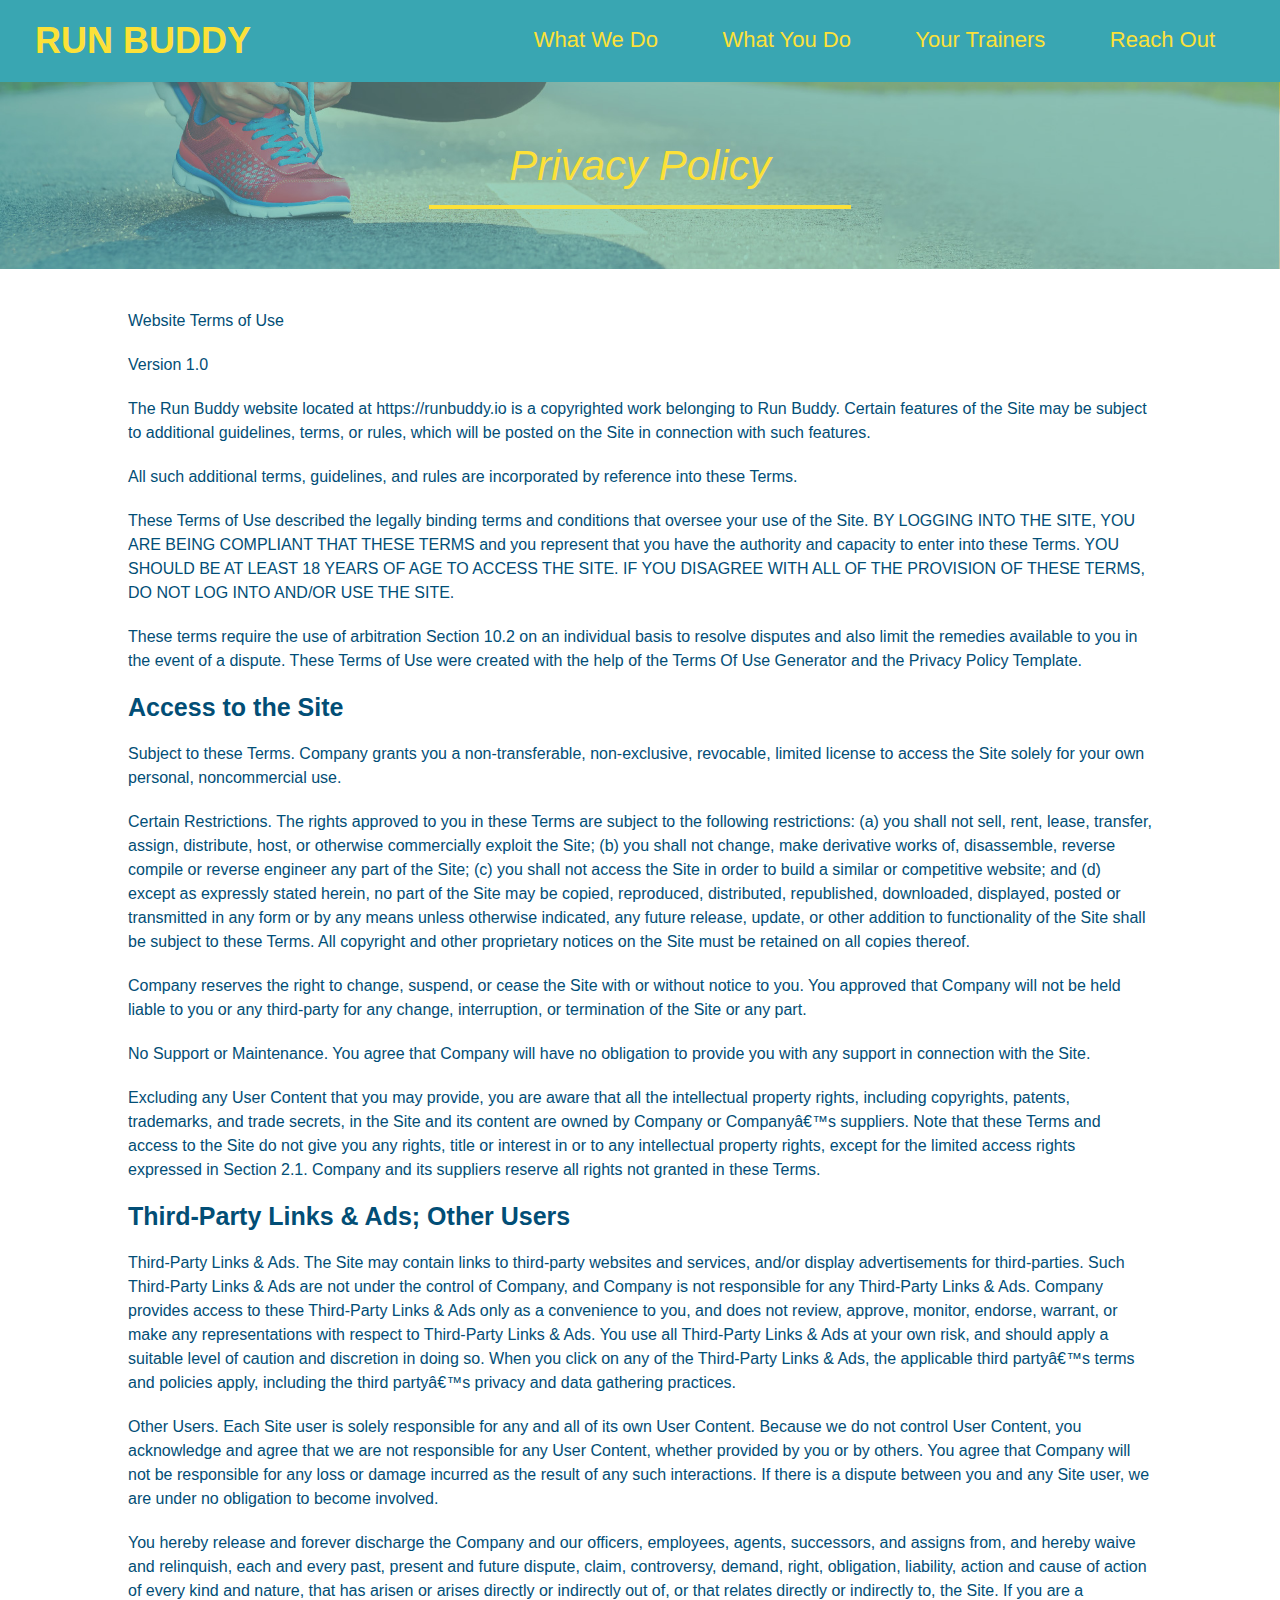
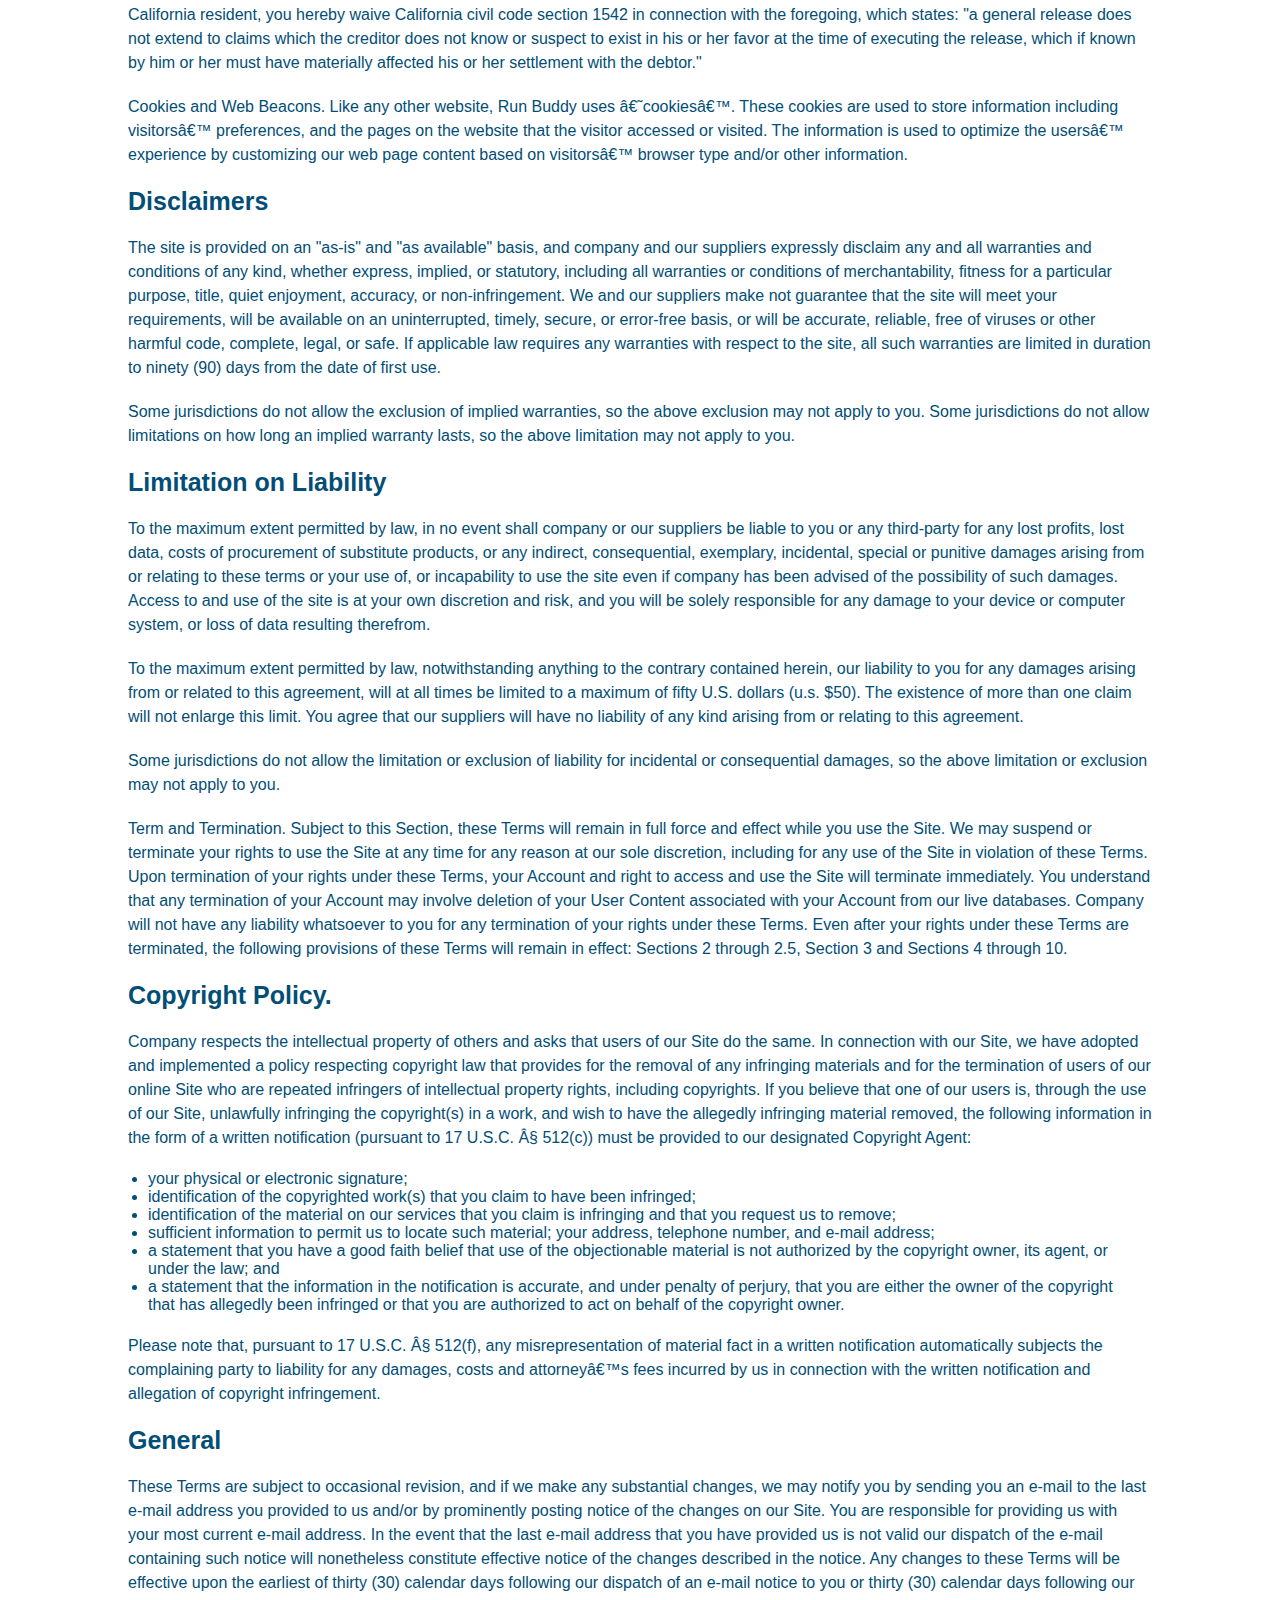
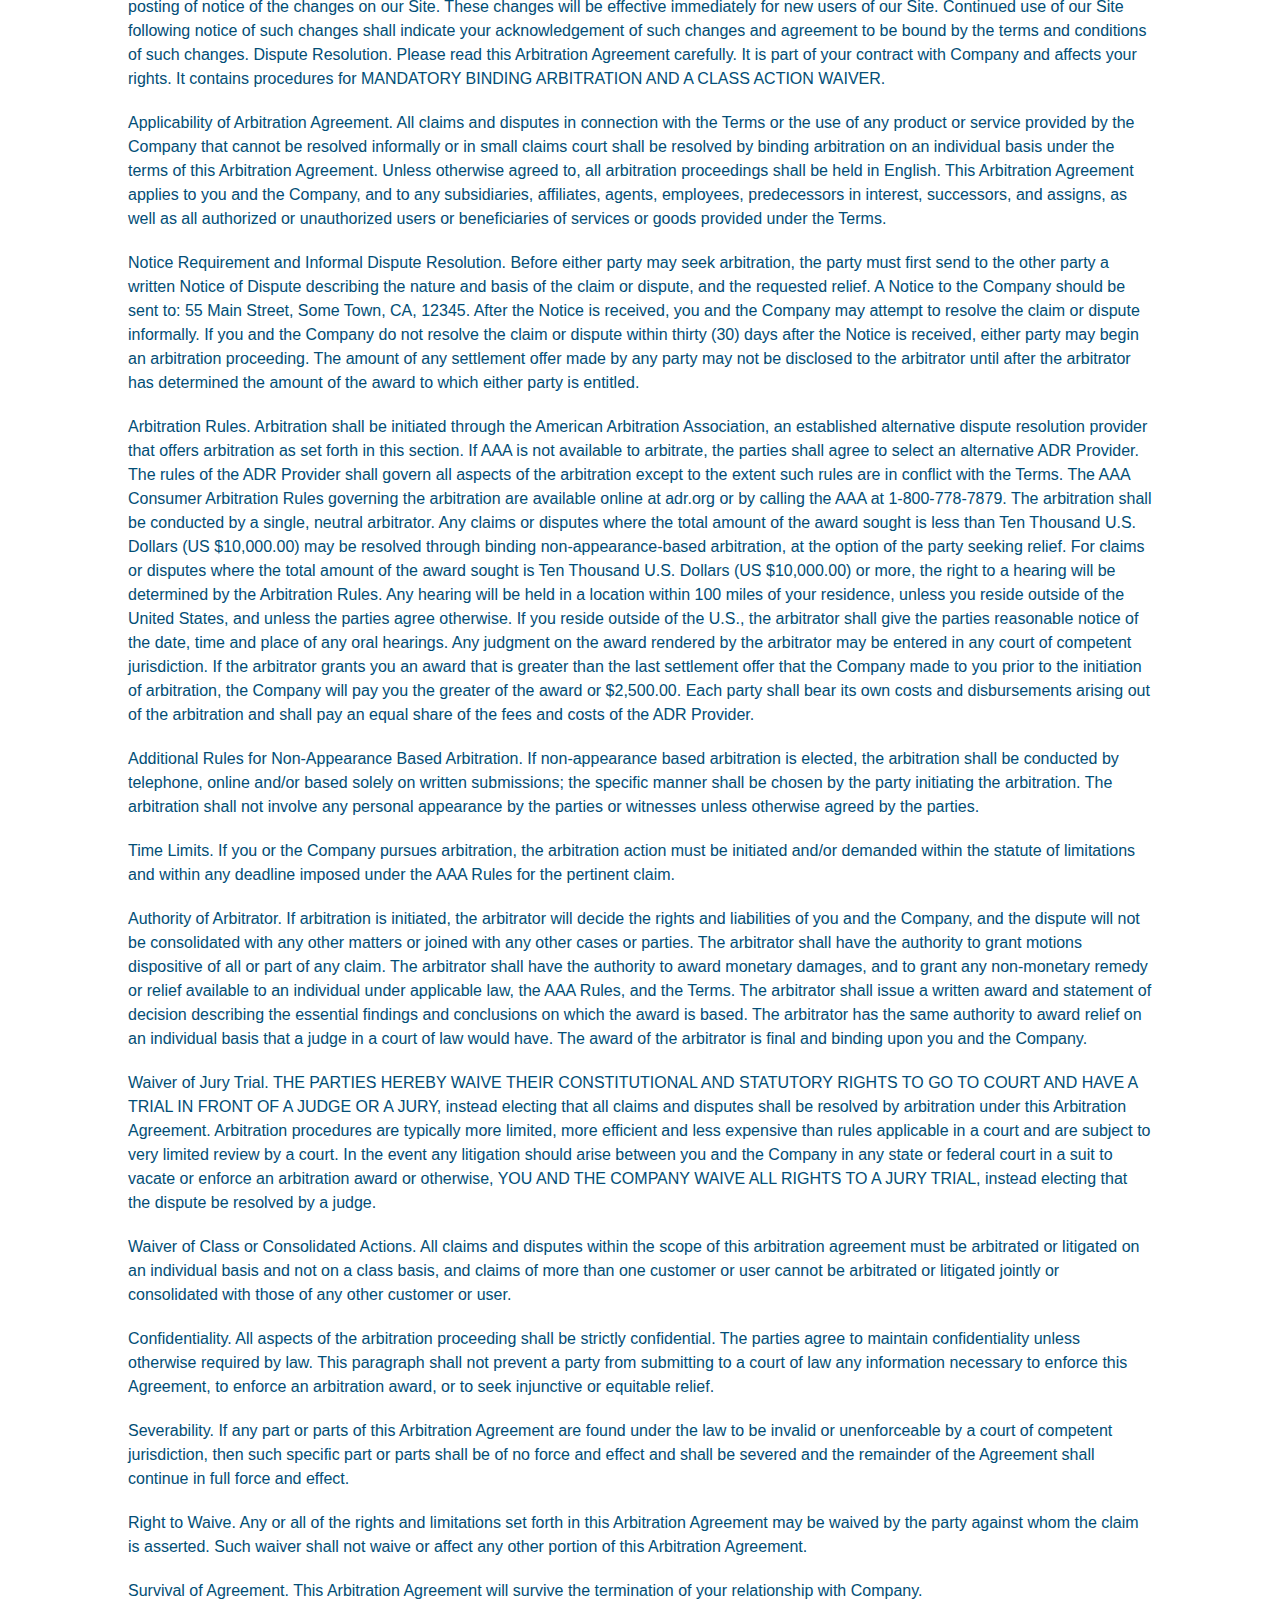
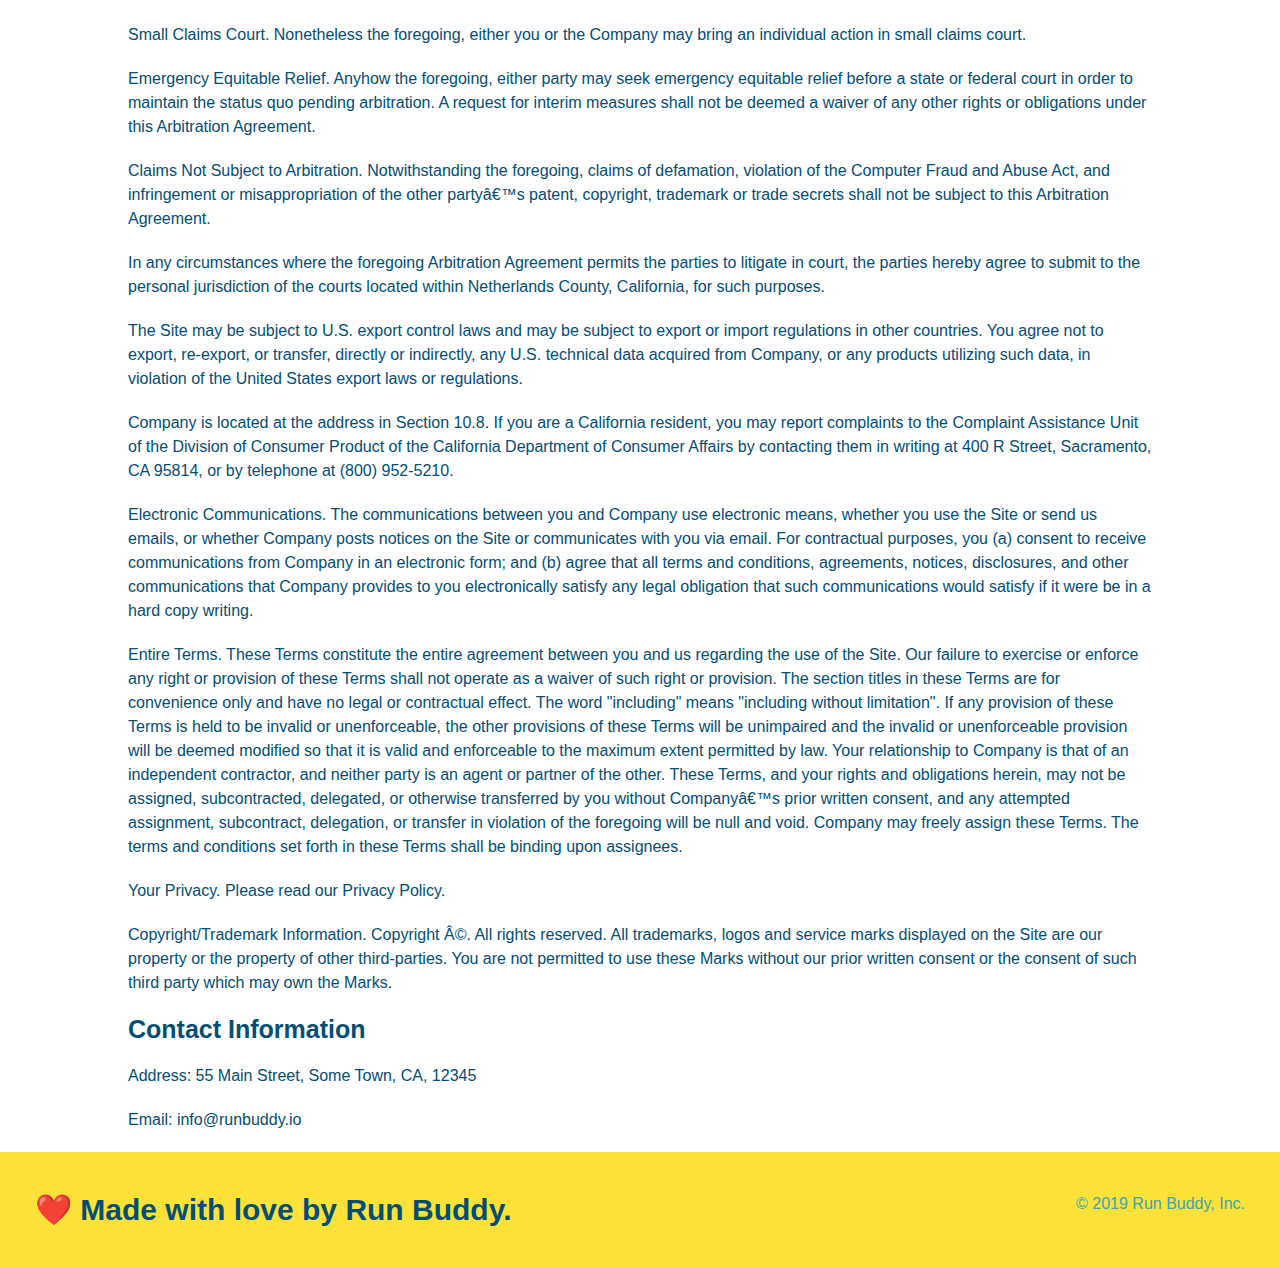
==== privacy-policy.html @ a1dcb058 "privacy policy" ====
<!DOCTYPE html>
<html lang="en">
  <head>
    <link rel="stylesheet" href="./assets/css/style.css" />

    <link rel="stylesheet" href="./assets/css/secondary-styles.css" />
    <meta charset="UTF-8" />
    <title>Privacy policy - Run Buddy</title>
  </head>
  <body>
      <!-- navigation -->
  <header>
    <h1>
      <a href="/">RUN BUDDY</a>
    </h1>
    <nav>
        <!-- Unordered list element -->
        <ul>
          <!-- List item element -->
          <li>
              <!-- Anchor element -->
              <a href="./index.html#what-we-do">What We Do</a>          
          </li>
          <li>
              <a href="./index.html#what-you-do">What You Do</a>
          </li>
          <li>
              <a href="./index.html#your-trainers">Your Trainers</a>
          </li>
          <li>
              <a href="./index.html#reach-out">Reach Out</a>
          </li>
        </ul>
    </nav>
 </header>
 <section class="hero">
     <h2 class="page-title">
         Privacy Policy
     </h2>
 </section>
 <article class="secondary-content">
    <p>
        Website Terms of Use
      </p>

      <p>
        Version 1.0
      </p>

      <p>
        The Run Buddy website located at https://runbuddy.io is a copyrighted work belonging to Run Buddy. Certain
        features of the Site may be subject to additional guidelines, terms, or rules, which will be posted on the Site
        in connection with such features.
      </p>

      <p>
        All such additional terms, guidelines, and rules are incorporated by reference into these Terms.
      </p>

      <p>
        These Terms of Use described the legally binding terms and conditions that oversee your use of the Site. BY
        LOGGING INTO THE SITE, YOU ARE BEING COMPLIANT THAT THESE TERMS and you represent that you have the authority
        and capacity to enter into these Terms. YOU SHOULD BE AT LEAST 18 YEARS OF AGE TO ACCESS THE SITE. IF YOU
        DISAGREE WITH ALL OF THE PROVISION OF THESE TERMS, DO NOT LOG INTO AND/OR USE THE SITE.
      </p>

      <p>
        These terms require the use of arbitration Section 10.2 on an individual basis to resolve disputes and also
        limit the remedies available to you in the event of a dispute. These Terms of Use were created with the help of
        the Terms Of Use Generator and the Privacy Policy Template.
      </p>

      <h3>
        Access to the Site
      </h3>

      <p>
        Subject to these Terms. Company grants you a non-transferable, non-exclusive, revocable, limited license to
        access the Site solely for your own personal, noncommercial use.
      </p>

      <p>
        Certain Restrictions. The rights approved to you in these Terms are subject to the following restrictions: (a)
        you shall not sell, rent, lease, transfer, assign, distribute, host, or otherwise commercially exploit the Site;
        (b) you shall not change, make derivative works of, disassemble, reverse compile or reverse engineer any part of
        the Site; (c) you shall not access the Site in order to build a similar or competitive website; and (d) except
        as expressly stated herein, no part of the Site may be copied, reproduced, distributed, republished, downloaded,
        displayed, posted or transmitted in any form or by any means unless otherwise indicated, any future release,
        update, or other addition to functionality of the Site shall be subject to these Terms. All copyright and other
        proprietary notices on the Site must be retained on all copies thereof.
      </p>

      <p>
        Company reserves the right to change, suspend, or cease the Site with or without notice to you. You approved
        that Company will not be held liable to you or any third-party for any change, interruption, or termination of
        the Site or any part.
      </p>

      <p>
        No Support or Maintenance. You agree that Company will have no obligation to provide you with any support in
        connection with the Site.
      </p>

      <p>
        Excluding any User Content that you may provide, you are aware that all the intellectual property rights,
        including copyrights, patents, trademarks, and trade secrets, in the Site and its content are owned by Company
        or Companyâ€™s suppliers. Note that these Terms and access to the Site do not give you any rights, title or
        interest in or to any intellectual property rights, except for the limited access rights expressed in Section
        2.1. Company and its suppliers reserve all rights not granted in these Terms.
      </p>

      <h3>
        Third-Party Links & Ads; Other Users
      </h3>

      <p>
        Third-Party Links & Ads. The Site may contain links to third-party websites and services, and/or display
        advertisements for third-parties. Such Third-Party Links & Ads are not under the control of Company, and Company
        is not responsible for any Third-Party Links & Ads. Company provides access to these Third-Party Links & Ads
        only as a convenience to you, and does not review, approve, monitor, endorse, warrant, or make any
        representations with respect to Third-Party Links & Ads. You use all Third-Party Links & Ads at your own risk,
        and should apply a suitable level of caution and discretion in doing so. When you click on any of the
        Third-Party Links & Ads, the applicable third partyâ€™s terms and policies apply, including the third partyâ€™s
        privacy and data gathering practices.
      </p>

      <p>
        Other Users. Each Site user is solely responsible for any and all of its own User Content. Because we do not
        control User Content, you acknowledge and agree that we are not responsible for any User Content, whether
        provided by you or by others. You agree that Company will not be responsible for any loss or damage incurred as
        the result of any such interactions. If there is a dispute between you and any Site user, we are under no
        obligation to become involved.
      </p>

      <p>
        You hereby release and forever discharge the Company and our officers, employees, agents, successors, and
        assigns from, and hereby waive and relinquish, each and every past, present and future dispute, claim,
        controversy, demand, right, obligation, liability, action and cause of action of every kind and nature, that has
        arisen or arises directly or indirectly out of, or that relates directly or indirectly to, the Site. If you are
        a California resident, you hereby waive California civil code section 1542 in connection with the foregoing,
        which states: "a general release does not extend to claims which the creditor does not know or suspect to exist
        in his or her favor at the time of executing the release, which if known by him or her must have materially
        affected his or her settlement with the debtor."
      </p>

      <p>
        Cookies and Web Beacons. Like any other website, Run Buddy uses â€˜cookiesâ€™. These cookies are used to store
        information including visitorsâ€™ preferences, and the pages on the website that the visitor accessed or visited.
        The information is used to optimize the usersâ€™ experience by customizing our web page content based on visitorsâ€™
        browser type and/or other information.
      </p>

      <h3>
        Disclaimers
      </h3>

      <p>
        The site is provided on an "as-is" and "as available" basis, and company and our suppliers expressly disclaim
        any and all warranties and conditions of any kind, whether express, implied, or statutory, including all
        warranties or conditions of merchantability, fitness for a particular purpose, title, quiet enjoyment, accuracy,
        or non-infringement. We and our suppliers make not guarantee that the site will meet your requirements, will be
        available on an uninterrupted, timely, secure, or error-free basis, or will be accurate, reliable, free of
        viruses or other harmful code, complete, legal, or safe. If applicable law requires any warranties with respect
        to the site, all such warranties are limited in duration to ninety (90) days from the date of first use.
      </p>

      <p>
        Some jurisdictions do not allow the exclusion of implied warranties, so the above exclusion may not apply to
        you. Some jurisdictions do not allow limitations on how long an implied warranty lasts, so the above limitation
        may not apply to you.
      </p>

      <h3>
        Limitation on Liability
      </h3>

      <p>
        To the maximum extent permitted by law, in no event shall company or our suppliers be liable to you or any
        third-party for any lost profits, lost data, costs of procurement of substitute products, or any indirect,
        consequential, exemplary, incidental, special or punitive damages arising from or relating to these terms or
        your use of, or incapability to use the site even if company has been advised of the possibility of such
        damages. Access to and use of the site is at your own discretion and risk, and you will be solely responsible
        for any damage to your device or computer system, or loss of data resulting therefrom.
      </p>

      <p>
        To the maximum extent permitted by law, notwithstanding anything to the contrary contained herein, our liability
        to you for any damages arising from or related to this agreement, will at all times be limited to a maximum of
        fifty U.S. dollars (u.s. $50). The existence of more than one claim will not enlarge this limit. You agree that
        our suppliers will have no liability of any kind arising from or relating to this agreement.
      </p>

      <p>
        Some jurisdictions do not allow the limitation or exclusion of liability for incidental or consequential
        damages, so the above limitation or exclusion may not apply to you.
      </p>

      <p>
        Term and Termination. Subject to this Section, these Terms will remain in full force and effect while you use
        the Site. We may suspend or terminate your rights to use the Site at any time for any reason at our sole
        discretion, including for any use of the Site in violation of these Terms. Upon termination of your rights under
        these Terms, your Account and right to access and use the Site will terminate immediately. You understand that
        any termination of your Account may involve deletion of your User Content associated with your Account from our
        live databases. Company will not have any liability whatsoever to you for any termination of your rights under
        these Terms. Even after your rights under these Terms are terminated, the following provisions of these Terms
        will remain in effect: Sections 2 through 2.5, Section 3 and Sections 4 through 10.
      </p>

      <h3>
        Copyright Policy.
      </h3>

      <p>
        Company respects the intellectual property of others and asks that users of our Site do the same. In connection
        with our Site, we have adopted and implemented a policy respecting copyright law that provides for the removal
        of any infringing materials and for the termination of users of our online Site who are repeated infringers of
        intellectual property rights, including copyrights. If you believe that one of our users is, through the use of
        our Site, unlawfully infringing the copyright(s) in a work, and wish to have the allegedly infringing material
        removed, the following information in the form of a written notification (pursuant to 17 U.S.C. Â§ 512(c)) must
        be provided to our designated Copyright Agent:
      </p>

      <ul>
        <li>
          your physical or electronic signature;
        </li>
        <li>
          identification of the copyrighted work(s) that you claim to have been infringed;
        </li>
        <li>
          identification of the material on our services that you claim is infringing and that you request us to remove;
        </li>
        <li>
          sufficient information to permit us to locate such material; your address, telephone number, and e-mail
          address;
        </li>
        <li>
          a statement that you have a good faith belief that use of the objectionable material is not authorized by the
          copyright owner, its agent, or under the law; and
        </li>
        <li>
          a statement that the information in the notification is accurate, and under penalty of perjury, that you are
          either the owner of the copyright that has allegedly been infringed or that you are authorized to act on
          behalf of the copyright owner.
        </li>
      </ul>

      <p>
        Please note that, pursuant to 17 U.S.C. Â§ 512(f), any misrepresentation of material fact in a written
        notification automatically subjects the complaining party to liability for any damages, costs and attorneyâ€™s
        fees incurred by us in connection with the written notification and allegation of copyright infringement.
      </p>

      <h3>
        General
      </h3>

      <p>
        These Terms are subject to occasional revision, and if we make any substantial changes, we may notify you by
        sending you an e-mail to the last e-mail address you provided to us and/or by prominently posting notice of the
        changes on our Site. You are responsible for providing us with your most current e-mail address. In the event
        that the last e-mail address that you have provided us is not valid our dispatch of the e-mail containing such
        notice will nonetheless constitute effective notice of the changes described in the notice. Any changes to these
        Terms will be effective upon the earliest of thirty (30) calendar days following our dispatch of an e-mail
        notice to you or thirty (30) calendar days following our posting of notice of the changes on our Site. These
        changes will be effective immediately for new users of our Site. Continued use of our Site following notice of
        such changes shall indicate your acknowledgement of such changes and agreement to be bound by the terms and
        conditions of such changes. Dispute Resolution. Please read this Arbitration Agreement carefully. It is part of
        your contract with Company and affects your rights. It contains procedures for MANDATORY BINDING ARBITRATION AND
        A CLASS ACTION WAIVER.
      </p>

      <p>
        Applicability of Arbitration Agreement. All claims and disputes in connection with the Terms or the use of any
        product or service provided by the Company that cannot be resolved informally or in small claims court shall be
        resolved by binding arbitration on an individual basis under the terms of this Arbitration Agreement. Unless
        otherwise agreed to, all arbitration proceedings shall be held in English. This Arbitration Agreement applies to
        you and the Company, and to any subsidiaries, affiliates, agents, employees, predecessors in interest,
        successors, and assigns, as well as all authorized or unauthorized users or beneficiaries of services or goods
        provided under the Terms.
      </p>

      <p>
        Notice Requirement and Informal Dispute Resolution. Before either party may seek arbitration, the party must
        first send to the other party a written Notice of Dispute describing the nature and basis of the claim or
        dispute, and the requested relief. A Notice to the Company should be sent to: 55 Main Street, Some Town, CA,
        12345. After the Notice is received, you and the Company may attempt to resolve the claim or dispute informally.
        If you and the Company do not resolve the claim or dispute within thirty (30) days after the Notice is received,
        either party may begin an arbitration proceeding. The amount of any settlement offer made by any party may not
        be disclosed to the arbitrator until after the arbitrator has determined the amount of the award to which either
        party is entitled.
      </p>

      <p>
        Arbitration Rules. Arbitration shall be initiated through the American Arbitration Association, an established
        alternative dispute resolution provider that offers arbitration as set forth in this section. If AAA is not
        available to arbitrate, the parties shall agree to select an alternative ADR Provider. The rules of the ADR
        Provider shall govern all aspects of the arbitration except to the extent such rules are in conflict with the
        Terms. The AAA Consumer Arbitration Rules governing the arbitration are available online at adr.org or by
        calling the AAA at 1-800-778-7879. The arbitration shall be conducted by a single, neutral arbitrator. Any
        claims or disputes where the total amount of the award sought is less than Ten Thousand U.S. Dollars (US
        $10,000.00) may be resolved through binding non-appearance-based arbitration, at the option of the party seeking
        relief. For claims or disputes where the total amount of the award sought is Ten Thousand U.S. Dollars (US
        $10,000.00) or more, the right to a hearing will be determined by the Arbitration Rules. Any hearing will be
        held in a location within 100 miles of your residence, unless you reside outside of the United States, and
        unless the parties agree otherwise. If you reside outside of the U.S., the arbitrator shall give the parties
        reasonable notice of the date, time and place of any oral hearings. Any judgment on the award rendered by the
        arbitrator may be entered in any court of competent jurisdiction. If the arbitrator grants you an award that is
        greater than the last settlement offer that the Company made to you prior to the initiation of arbitration, the
        Company will pay you the greater of the award or $2,500.00. Each party shall bear its own costs and
        disbursements arising out of the arbitration and shall pay an equal share of the fees and costs of the ADR
        Provider.
      </p>

      <p>
        Additional Rules for Non-Appearance Based Arbitration. If non-appearance based arbitration is elected, the
        arbitration shall be conducted by telephone, online and/or based solely on written submissions; the specific
        manner shall be chosen by the party initiating the arbitration. The arbitration shall not involve any personal
        appearance by the parties or witnesses unless otherwise agreed by the parties.
      </p>

      <p>
        Time Limits. If you or the Company pursues arbitration, the arbitration action must be initiated and/or demanded
        within the statute of limitations and within any deadline imposed under the AAA Rules for the pertinent claim.
      </p>

      <p>
        Authority of Arbitrator. If arbitration is initiated, the arbitrator will decide the rights and liabilities of
        you and the Company, and the dispute will not be consolidated with any other matters or joined with any other
        cases or parties. The arbitrator shall have the authority to grant motions dispositive of all or part of any
        claim. The arbitrator shall have the authority to award monetary damages, and to grant any non-monetary remedy
        or relief available to an individual under applicable law, the AAA Rules, and the Terms. The arbitrator shall
        issue a written award and statement of decision describing the essential findings and conclusions on which the
        award is based. The arbitrator has the same authority to award relief on an individual basis that a judge in a
        court of law would have. The award of the arbitrator is final and binding upon you and the Company.
      </p>

      <p>
        Waiver of Jury Trial. THE PARTIES HEREBY WAIVE THEIR CONSTITUTIONAL AND STATUTORY RIGHTS TO GO TO COURT AND HAVE
        A TRIAL IN FRONT OF A JUDGE OR A JURY, instead electing that all claims and disputes shall be resolved by
        arbitration under this Arbitration Agreement. Arbitration procedures are typically more limited, more efficient
        and less expensive than rules applicable in a court and are subject to very limited review by a court. In the
        event any litigation should arise between you and the Company in any state or federal court in a suit to vacate
        or enforce an arbitration award or otherwise, YOU AND THE COMPANY WAIVE ALL RIGHTS TO A JURY TRIAL, instead
        electing that the dispute be resolved by a judge.
      </p>

      <p>
        Waiver of Class or Consolidated Actions. All claims and disputes within the scope of this arbitration agreement
        must be arbitrated or litigated on an individual basis and not on a class basis, and claims of more than one
        customer or user cannot be arbitrated or litigated jointly or consolidated with those of any other customer or
        user.
      </p>

      <p>
        Confidentiality. All aspects of the arbitration proceeding shall be strictly confidential. The parties agree to
        maintain confidentiality unless otherwise required by law. This paragraph shall not prevent a party from
        submitting to a court of law any information necessary to enforce this Agreement, to enforce an arbitration
        award, or to seek injunctive or equitable relief.
      </p>

      <p>
        Severability. If any part or parts of this Arbitration Agreement are found under the law to be invalid or
        unenforceable by a court of competent jurisdiction, then such specific part or parts shall be of no force and
        effect and shall be severed and the remainder of the Agreement shall continue in full force and effect.
      </p>

      <p>
        Right to Waive. Any or all of the rights and limitations set forth in this Arbitration Agreement may be waived
        by the party against whom the claim is asserted. Such waiver shall not waive or affect any other portion of this
        Arbitration Agreement.
      </p>

      <p>
        Survival of Agreement. This Arbitration Agreement will survive the termination of your relationship with
        Company.
      </p>

      <p>
        Small Claims Court. Nonetheless the foregoing, either you or the Company may bring an individual action in small
        claims court.
      </p>

      <p>
        Emergency Equitable Relief. Anyhow the foregoing, either party may seek emergency equitable relief before a
        state or federal court in order to maintain the status quo pending arbitration. A request for interim measures
        shall not be deemed a waiver of any other rights or obligations under this Arbitration Agreement.
      </p>

      <p>
        Claims Not Subject to Arbitration. Notwithstanding the foregoing, claims of defamation, violation of the
        Computer Fraud and Abuse Act, and infringement or misappropriation of the other partyâ€™s patent, copyright,
        trademark or trade secrets shall not be subject to this Arbitration Agreement.
      </p>

      <p>
        In any circumstances where the foregoing Arbitration Agreement permits the parties to litigate in court, the
        parties hereby agree to submit to the personal jurisdiction of the courts located within Netherlands County,
        California, for such purposes.
      </p>

      <p>
        The Site may be subject to U.S. export control laws and may be subject to export or import regulations in other
        countries. You agree not to export, re-export, or transfer, directly or indirectly, any U.S. technical data
        acquired from Company, or any products utilizing such data, in violation of the United States export laws or
        regulations.
      </p>

      <p>
        Company is located at the address in Section 10.8. If you are a California resident, you may report complaints
        to the Complaint Assistance Unit of the Division of Consumer Product of the California Department of Consumer
        Affairs by contacting them in writing at 400 R Street, Sacramento, CA 95814, or by telephone at (800) 952-5210.
      </p>

      <p>
        Electronic Communications. The communications between you and Company use electronic means, whether you use the
        Site or send us emails, or whether Company posts notices on the Site or communicates with you via email. For
        contractual purposes, you (a) consent to receive communications from Company in an electronic form; and (b)
        agree that all terms and conditions, agreements, notices, disclosures, and other communications that Company
        provides to you electronically satisfy any legal obligation that such communications would satisfy if it were be
        in a hard copy writing.
      </p>

      <p>
        Entire Terms. These Terms constitute the entire agreement between you and us regarding the use of the Site. Our
        failure to exercise or enforce any right or provision of these Terms shall not operate as a waiver of such right
        or provision. The section titles in these Terms are for convenience only and have no legal or contractual
        effect. The word "including" means "including without limitation". If any provision of these Terms is held to be
        invalid or unenforceable, the other provisions of these Terms will be unimpaired and the invalid or
        unenforceable provision will be deemed modified so that it is valid and enforceable to the maximum extent
        permitted by law. Your relationship to Company is that of an independent contractor, and neither party is an
        agent or partner of the other. These Terms, and your rights and obligations herein, may not be assigned,
        subcontracted, delegated, or otherwise transferred by you without Companyâ€™s prior written consent, and any
        attempted assignment, subcontract, delegation, or transfer in violation of the foregoing will be null and void.
        Company may freely assign these Terms. The terms and conditions set forth in these Terms shall be binding upon
        assignees.
      </p>

      <p>
        Your Privacy. Please read our Privacy Policy.
      </p>

      <p>
        Copyright/Trademark Information. Copyright Â©. All rights reserved. All trademarks, logos and service marks
        displayed on the Site are our property or the property of other third-parties. You are not permitted to use
        these Marks without our prior written consent or the consent of such third party which may own the Marks.
      </p>

      <h3>
        Contact Information
      </h3>

      <p>
        Address: 55 Main Street, Some Town, CA, 12345
      </p>

      <p>
        Email: info@runbuddy.io
      </p>
 </article>
 <!-- footer -->
 <footer>
    <h2>❤️ Made with love by Run Buddy.</h2>
    <div>
       &copy; 2019 Run Buddy, Inc.
    </div>
</footer>
  </body>
 </html>
---- assets/css/style.css ----
body {
  /* more on this crazy alphanumerical value in a minute! */
  color: #39a6b2;
  font-family: Helvetica, Arial, sans-serif;
}

/* apply styles to <header> */
header {
    padding: 20px 35px;
    background-color: #39a6b2;
}

header h1 {
    font-weight: bold;
    font-size: 36px;
    color: #fce138;
    margin: 0;
}

header a {
    color: #fce138;
}

header a {
    text-decoration: none;
    color: #fce138;
}

header nav {
    float: right;
    margin: 7px 0;
}

header nav ul li {
    display: inline;
}

header nav ul li a {
    margin: 0 30px;
    font-weight: lighter;
    font-size: 22px;
}

header h1 {
    font-weight: bold;
    font-size: 36px;
    color: #fce138;
    margin: 0;
    display: inline;
}

/* header style End */

* {
   margin: 0;
   padding: 0;
   box-sizing: border-box;
}

/* apply style to footer */

footer {
    background: #fce138;
    width: 100%;
    padding: 40px 35px;
}

footer h2 {
    display: inline;
    color: #024e76;
    font-size: 30px;
    margin: 0;
}

footer div {
    float: right;
    line-height: 1.5;
    text-align: right;
}

footer a {
    color: #024e76;
}

/* footer style end */

section {
    padding: 60px;
}

/* Hero Style start */
.hero {
    background-image: url("../images/hero-bg.jpg");
    height: 600px;
    background-size: cover;
    background-position: center;
    position: relative;
}

.hero-form {
    background-color: #fce138;
    padding: 20px;
    width: 500px;
    color: #024e76;
}

.hero-form {
    ...
    border: solid 3px #024e76;
}

.hero-form {
    border: 3px solid #024e76;
    background-color: #fce138;
    padding: 20px;
    width: 500px;
    color: #024e76;
    position: absolute;
    bottom: 120px;
    right: 140px;
}

.hero-form h3 {
    font-size: 24px;
    margin: 0;
}

.hero-form p {
    margin: 5px 0 15px 0;
}

.form-input {
    border: 1px solid #024e76;
    display: block;
    padding: 7px 15px;
    font-size: 16px;
    color: #024e76;
    width: 100%;
    margin-bottom: 15px;
}

.hero-form label {
    margin: 0 5px;
}

.hero-form button {
    color: #fce138;
    background-color: #024e76;
    border: none;
    padding: 10px 20px;
    font-size: 16px;
}
/* Hero Style end */

.intro {
    text-align: center;
}

.intro p {
    line-height: 1.7;
    color: #39a6b2;
    width: 80%;
    font-size: 20px;
    margin: 0 auto;
}

.steps {
    text-align: center;
    background: #fce138;
}

.section-title {
    font-size: 55px;
    color: #024e76;
    margin-bottom: 35px;
    padding: 0 100px 20px 100px;
    display: inline-block;
    border-bottom: 3px solid;
}

.primary-border {
    border-color: #fce138;
}

.secondary-border {
    border-color: #39a6b2;
}

.steps div {
    margin-bottom: 80px;
}

.steps img {
    width: 15%;
    margin: 10px 0;
}

.steps h3 {
    color: #024e76;
    font-size: 46px;
    margin-top: 10px;
}

.steps p {
    color: #39a6b2;
    font-size: 23px;
}

.steps span {
    font-size: 38px;
}

/* apply style to trainers */

.trainers {
    text-align: center;
}

.trainer {
    width: 900px;
    margin: 0 auto 30px auto;
    background: #024e76;
    color: #fce138;
    overflow: auto;
}

.trainer img {
    width: 35%;
    float: left;
}

.trainer-bio {
    padding: 35px;
    float: left;
    width: 65%;
}

.text-left {
    text-align: left;
}

.text-right {
    text-align: right;
}

.trainer-bio h3 {
    font-size: 32px;
    margin-bottom: 8px;
}

.trainer-bio h4 {
    font-weight: lighter;
    font-size: 26px;
    margin-bottom: 25px;
}

.trainer-bio p {
    font-size: 17px;
    line-height: 1.3;
}

/* REACH OUT STYLES START */
.contact {
    text-align: center;
    background: #024e76;
}

.contact h2 {
    color: #fce138;
}

.contact-info iframe {
    width: 400px;
    height: 400px;
}

.contact-info div {
    width: 410px;
    display: inline-block;
    vertical-align: top;
    text-align: left;
    margin: 30px 0 0 60px;
    color: white;
}

.contact-info h3 {
    color: #fce138;
    font-size: 32px;
}

.contact-info p, .contact-info address {
    margin: 20px 0;
    line-height: 1.5;
    font-size: 20px;
    font-style: normal;
}

.contact-info a {
    color: #fce138;
}

/* REACH OUT STYLES END */
---- assets/css/secondary-styles.css ----
.hero {
    background-position: bottom;
    height: auto;
    text-align: center;
    margin-bottom: 40px;
  }

.page-title {
    color: #fce138;
    display: inline-block;
    border-bottom: 4px solid; 
    border-color: #fce138;
    padding: 0 80px 15px 80px;
    font-weight: normal;
    font-size: 42px;
    font-style: italic;
}

.secondary-content {
    width: 80%;
    margin: auto;
    color: #024e76;
}

.secondary-content h3 {
    font-size: 25px;
    margin: 20px 0 20px 0;
}

.secondary-content p {
    font-size: 16px;
    line-height: 1.5;
    margin: 20px 0 20px 0;
}

.secondary-content ul {
    margin: 15px 20px 15px 20px;
}
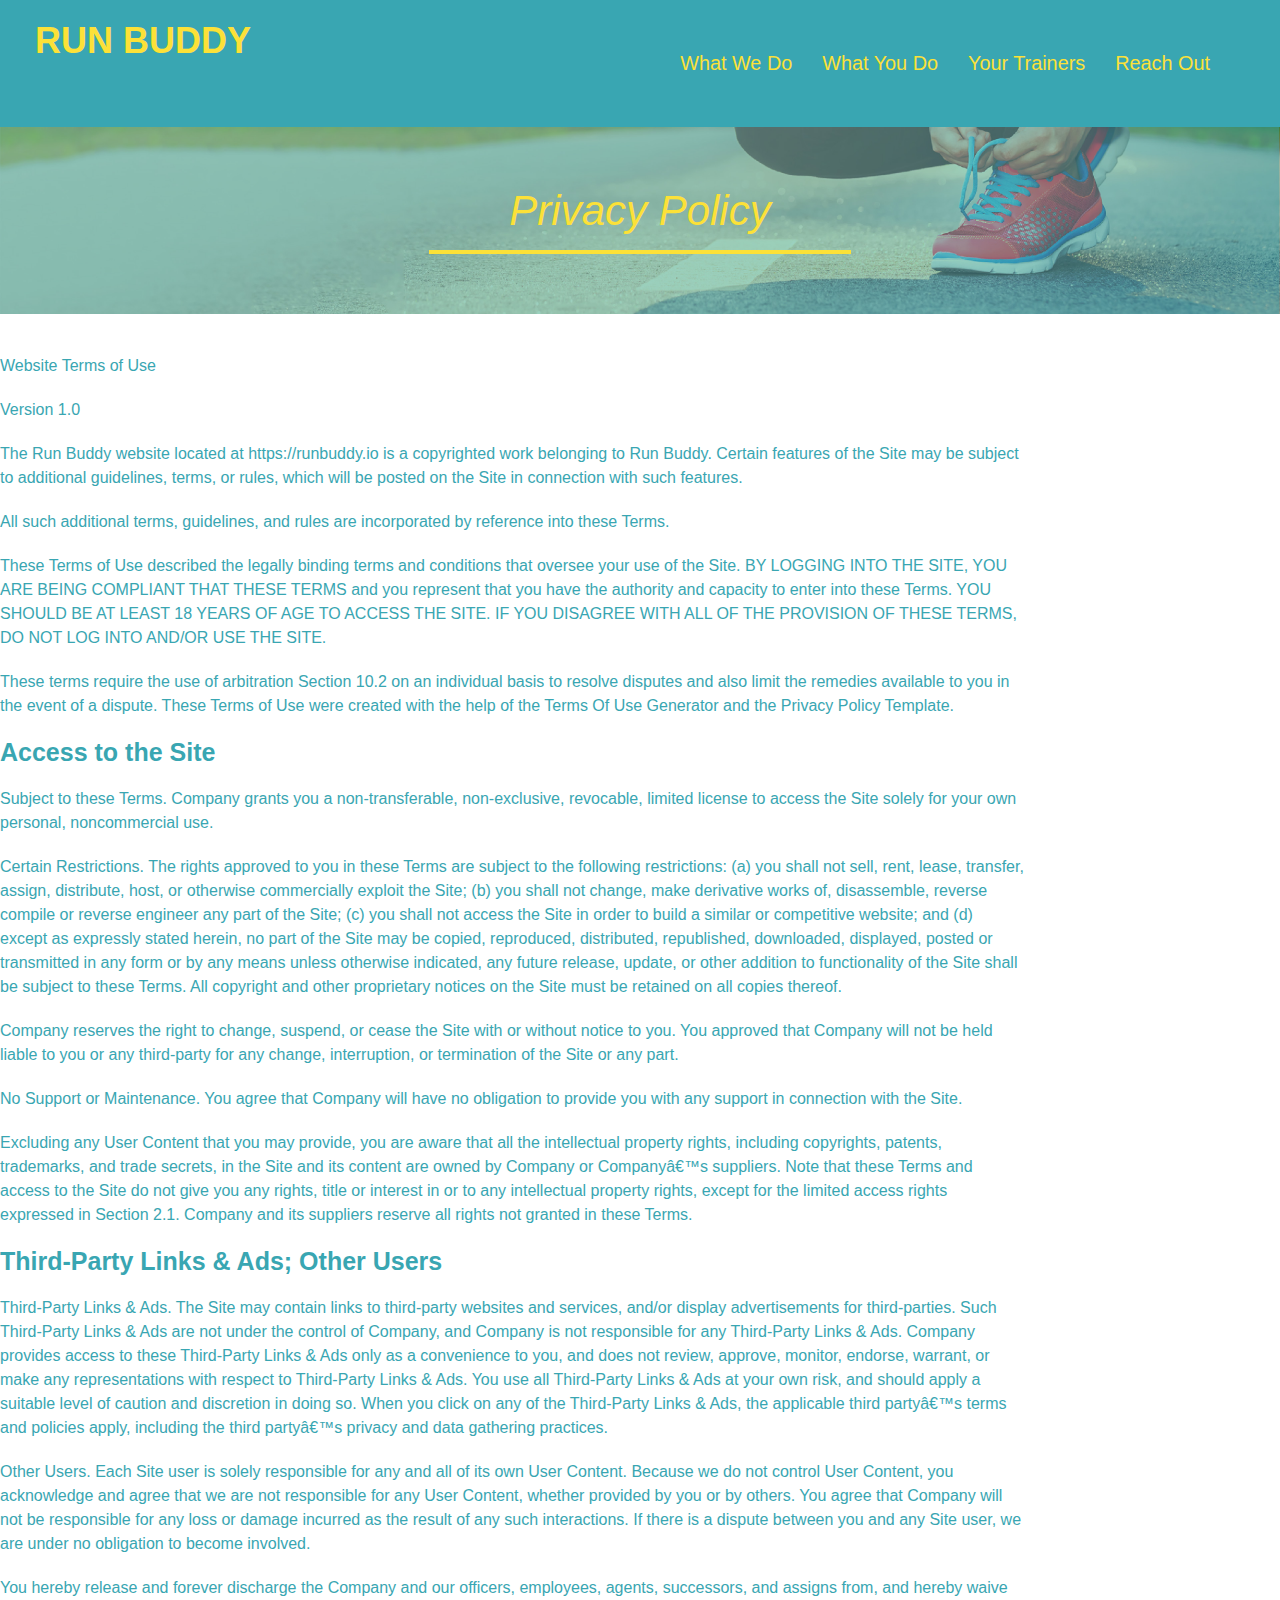
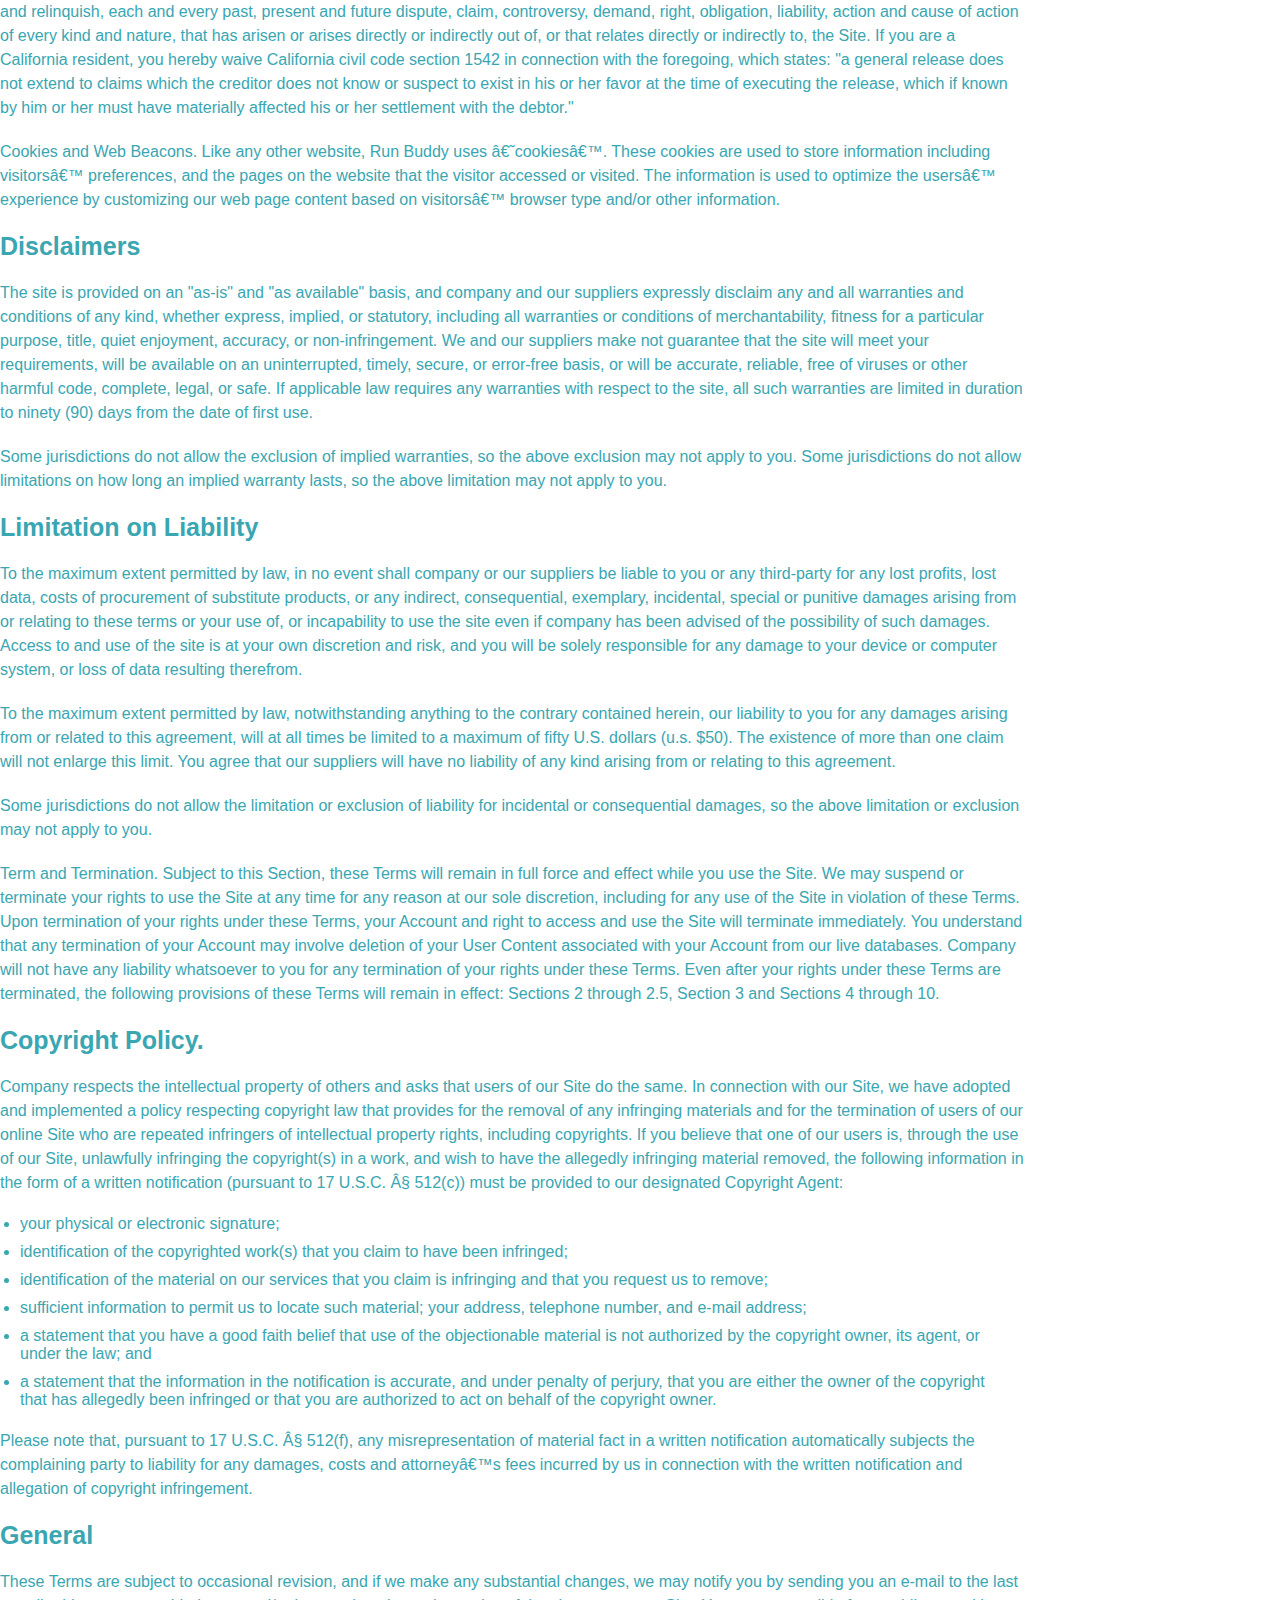
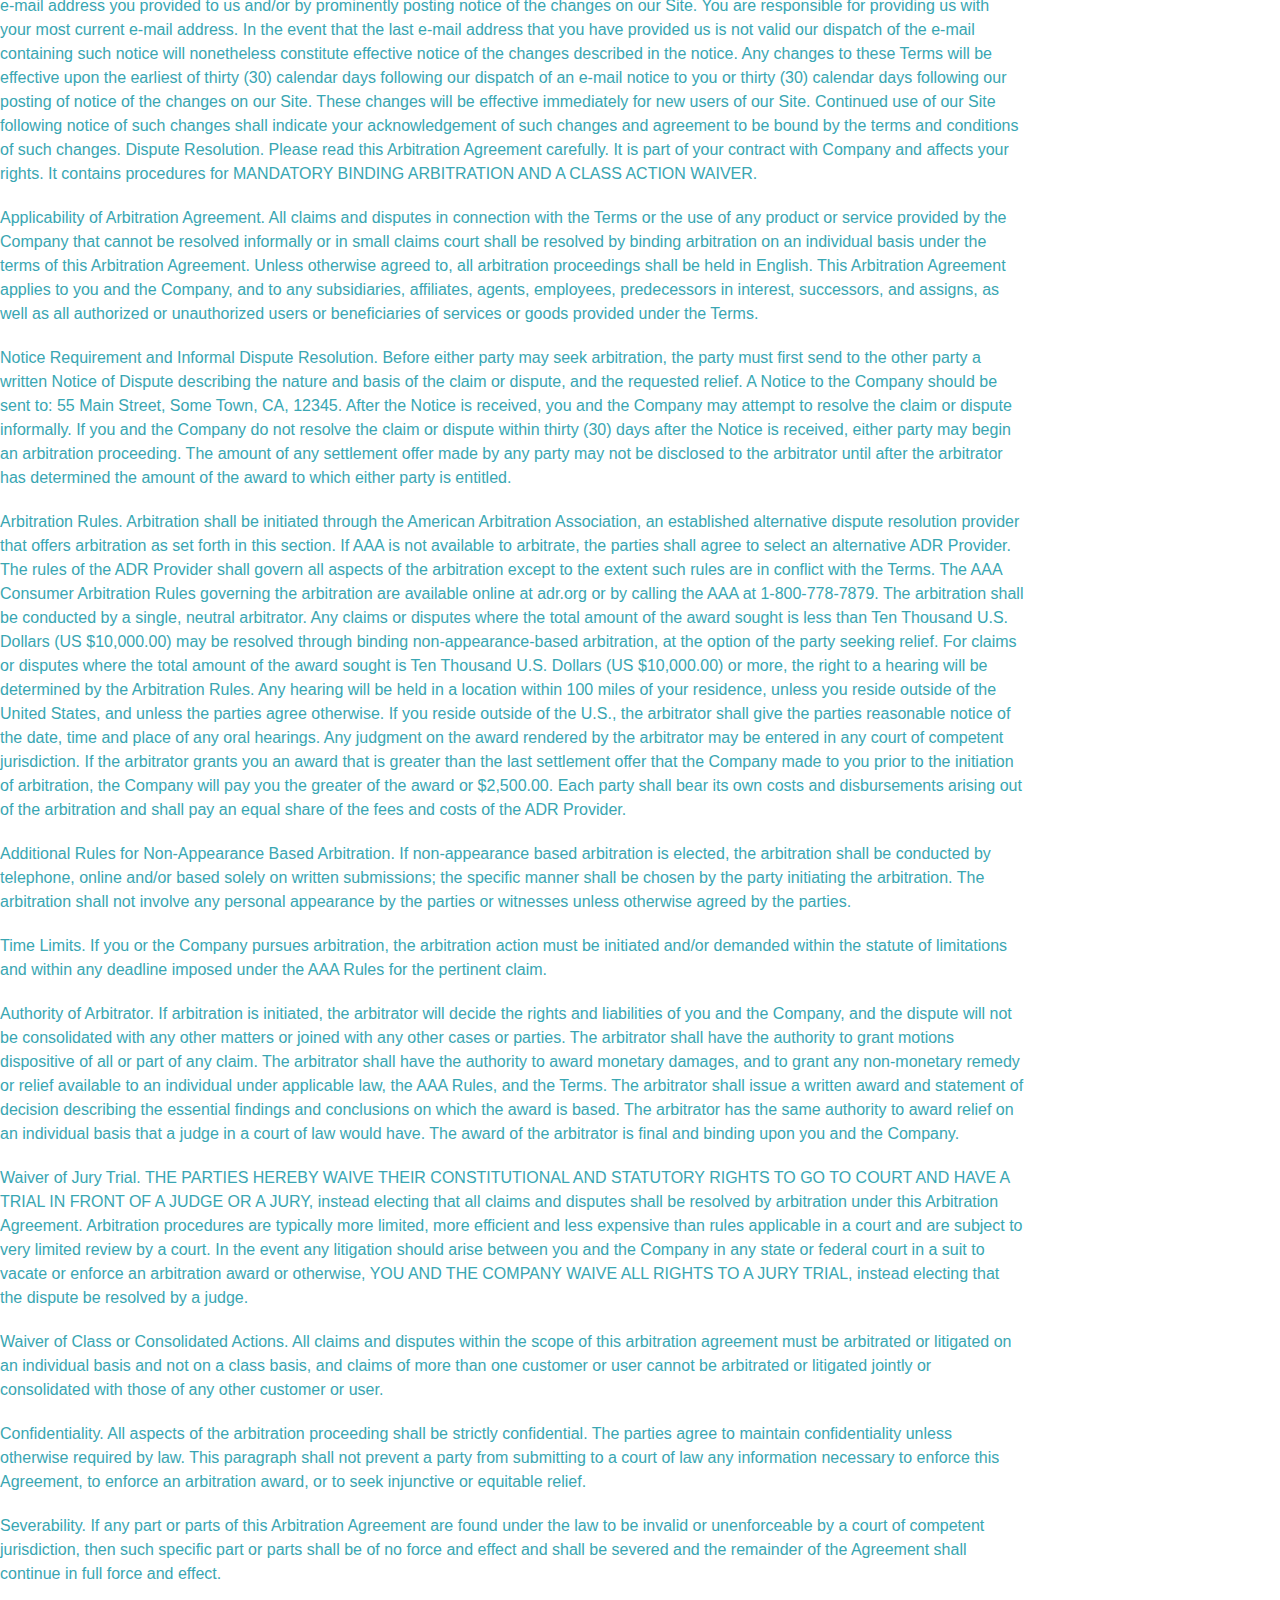
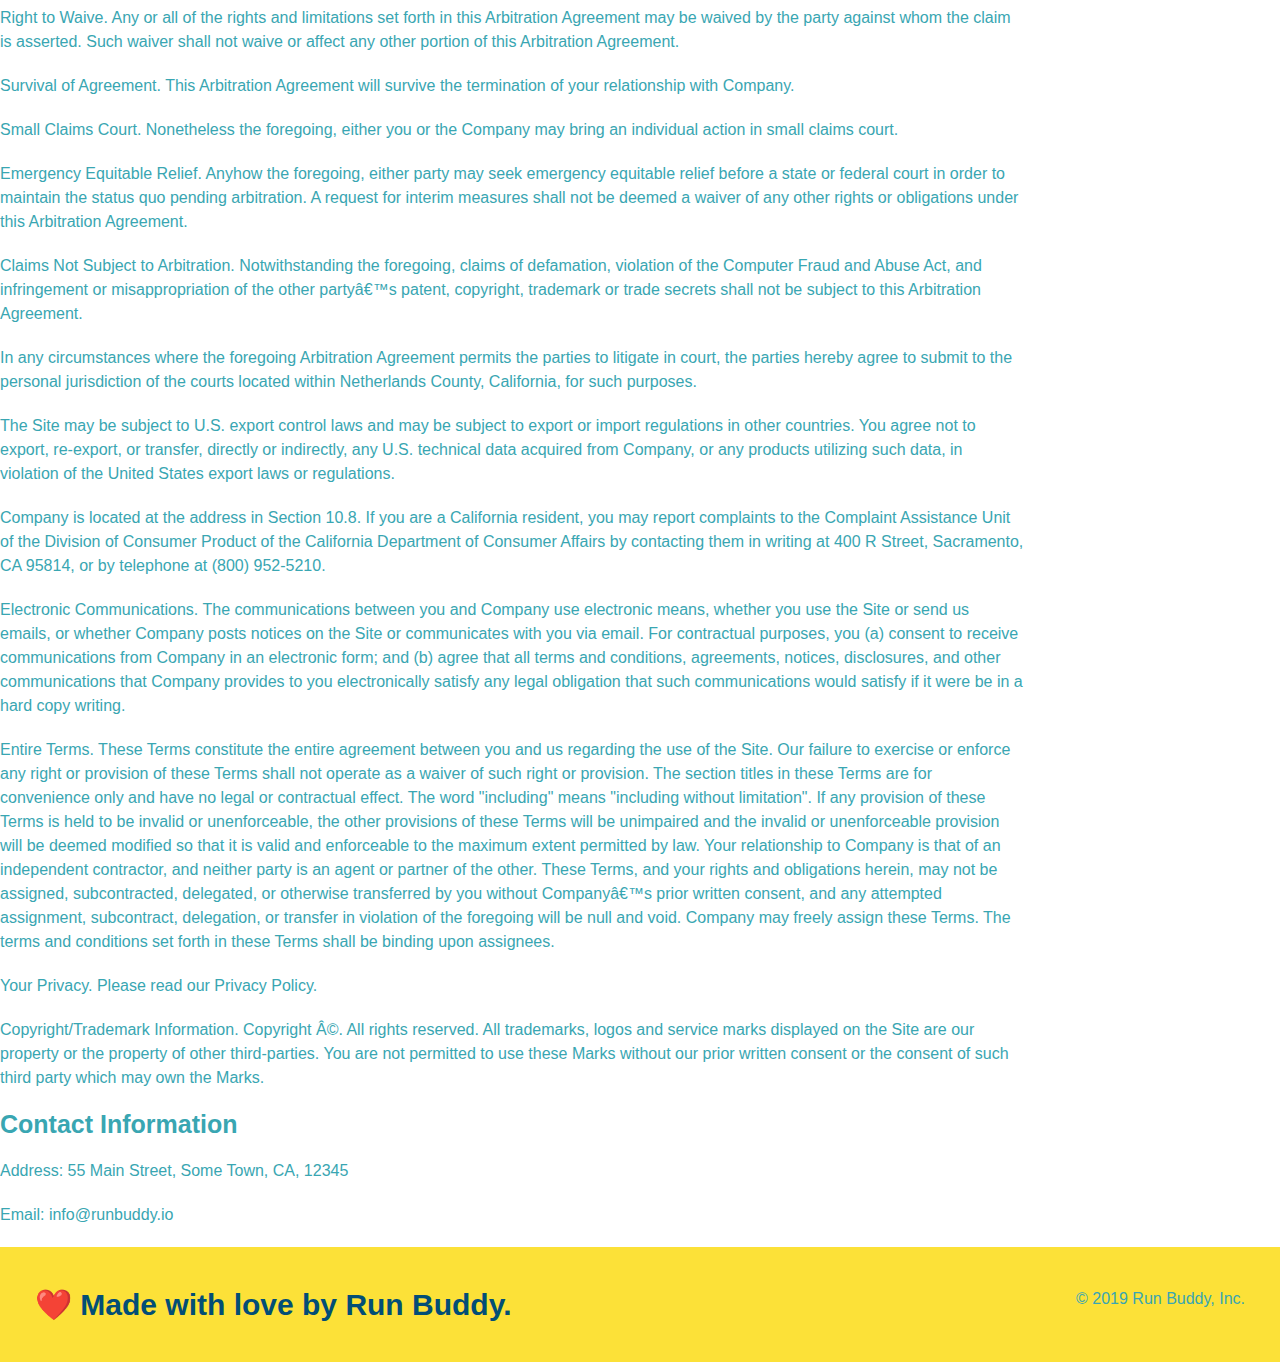
==== commit 478919f8: "add media queries" ====
--- a/privacy-policy.html
+++ b/privacy-policy.html
@@ -4,7 +4,7 @@
     <link rel="stylesheet" href="./assets/css/style.css" />
 
     <link rel="stylesheet" href="./assets/css/secondary-styles.css" />
-    <meta charset="UTF-8" />
+    <meta charset="UTF-8" name="viewport" content="width=device-width, initial-scale=1.0" />
     <title>Privacy policy - Run Buddy</title>
   </head>
   <body>
--- a/assets/css/style.css
+++ b/assets/css/style.css
@@ -8,6 +8,9 @@
 header {
     padding: 20px 35px;
     background-color: #39a6b2;
+    display: flex;
+    justify-content: space-between;
+    flex-wrap: wrap;
 }
 
 header h1 {
@@ -27,18 +30,22 @@
 }
 
 header nav {
-    float: right;
-    margin: 7px 0;
-}
-
-header nav ul li {
-    display: inline;
+   margin: 7px 0;
+}
+
+header nav ul {
+    display: flex;
+    flex-wrap: wrap;
+    justify-content: space-between;
+    align-items: center;
+    list-style: none;
+
 }
 
 header nav ul li a {
-    margin: 0 30px;
+    padding: 10px 15px;
     font-weight: lighter;
-    font-size: 22px;
+    font-size: 1.55vw;
 }
 
 header h1 {
@@ -46,7 +53,6 @@
     font-size: 36px;
     color: #fce138;
     margin: 0;
-    display: inline;
 }
 
 /* header style End */
@@ -63,17 +69,18 @@
     background: #fce138;
     width: 100%;
     padding: 40px 35px;
+    display: flex;
+    justify-content: space-between;
+    flex-wrap: wrap;
 }
 
 footer h2 {
-    display: inline;
     color: #024e76;
     font-size: 30px;
     margin: 0;
 }
 
 footer div {
-    float: right;
     line-height: 1.5;
     text-align: right;
 }
@@ -91,17 +98,20 @@
 /* Hero Style start */
 .hero {
     background-image: url("../images/hero-bg.jpg");
-    height: 600px;
     background-size: cover;
     background-position: center;
-    position: relative;
+    display: flex;
+    justify-content: center;
+    flex-wrap: wrap;
+    align-items: flex-start;
 }
 
 .hero-form {
     background-color: #fce138;
     padding: 20px;
-    width: 500px;
-    color: #024e76;
+    width: 40%;
+    color: #024e76;
+    margin: 3.5%;
 }
 
 .hero-form {
@@ -113,11 +123,7 @@
     border: 3px solid #024e76;
     background-color: #fce138;
     padding: 20px;
-    width: 500px;
-    color: #024e76;
-    position: absolute;
-    bottom: 120px;
-    right: 140px;
+    color: #024e76;
 }
 
 .hero-form h3 {
@@ -150,11 +156,23 @@
     padding: 10px 20px;
     font-size: 16px;
 }
+
+.hero-cta {
+    width: 35%;
+    text-align: right;
+    margin: 3.5%;
+    color: #fff;
+    font-size: 18px;
+    line-height: 1.3;
+}
+
+.hero-cta h2 {
+    font-style: italic;
+    font-size: 48px;
+    color: #fce138;
+}
+
 /* Hero Style end */
-
-.intro {
-    text-align: center;
-}
 
 .intro p {
     line-height: 1.7;
@@ -162,20 +180,23 @@
     width: 80%;
     font-size: 20px;
     margin: 0 auto;
+    text-align: center;
 }
 
 .steps {
-    text-align: center;
     background: #fce138;
 }
+
+/* section style start */
 
 .section-title {
     font-size: 55px;
     color: #024e76;
-    margin-bottom: 35px;
-    padding: 0 100px 20px 100px;
-    display: inline-block;
     border-bottom: 3px solid;
+    padding-bottom: 20px;
+    text-align: center;
+    margin: 0 auto 35px auto;
+    width: 50%;
 }
 
 .primary-border {
@@ -186,53 +207,78 @@
     border-color: #39a6b2;
 }
 
-.steps div {
-    margin-bottom: 80px;
-}
-
-.steps img {
-    width: 15%;
-    margin: 10px 0;
-}
-
-.steps h3 {
+.step h3 {
     color: #024e76;
     font-size: 46px;
-    margin-top: 10px;
-}
-
-.steps p {
+    flex: 1 30%;
+}
+
+.step-info {
+    flex: 2 70%;
+    display: flex;
+    flex-wrap: wrap;
+    align-items: center;
+}
+
+.step-img {
+    flex: 1 12%;
+    margin-right: 20px;
+}
+
+.step-text {
+    flex: 12;
+}
+
+.step-img img {
+    max-width: 100%;
+}
+
+.step-text p {
     color: #39a6b2;
-    font-size: 23px;
-}
-
-.steps span {
-    font-size: 38px;
+    font-size: 18px;
+}
+
+.step-text h4 {
+    font-size: 26px;
+    line-height: 1.5;
+    color: #024e76;
+}
+
+.step {
+    margin: 50px auto;
+    padding-bottom: 50px;
+    width: 80%;
+    border-bottom: 1px solid #39a6b2;
+    display: flex;
+    flex-wrap: wrap;
+    align-items: center;
+    justify-content: space-between;
 }
 
 /* apply style to trainers */
 
+.trainer {
+    margin: 20px;
+    background: #024e76;
+    color: #fce138;
+    flex: 1;
+}
+
 .trainers {
-    text-align: center;
-}
-
-.trainer {
-    width: 900px;
-    margin: 0 auto 30px auto;
-    background: #024e76;
-    color: #fce138;
-    overflow: auto;
-}
+    width: 100%;
+    margin: 0 auto;
+    display: flex;
+    flex-wrap: wrap;
+    justify-content: space-around;
+} 
 
 .trainer img {
-    width: 35%;
-    float: left;
+    width: 100%;
 }
 
 .trainer-bio {
-    padding: 35px;
-    float: left;
-    width: 65%;
+    padding: 25px;
+    line-height: 1.3;
 }
 
 .text-left {
@@ -244,42 +290,44 @@
 }
 
 .trainer-bio h3 {
-    font-size: 32px;
-    margin-bottom: 8px;
+    font-size: 28px;
 }
 
 .trainer-bio h4 {
     font-weight: lighter;
-    font-size: 26px;
-    margin-bottom: 25px;
+    font-size: 22px;
+    margin-bottom: 15px;
 }
 
 .trainer-bio p {
     font-size: 17px;
-    line-height: 1.3;
 }
 
 /* REACH OUT STYLES START */
 .contact {
-    text-align: center;
     background: #024e76;
 }
 
+.contact-info {
+    display: flex;
+    justify-content: space-between;
+    flex-wrap: wrap;
+}
+
+.contact-info > * {
+    flex: 1;
+    margin: 15px;
+}
+
 .contact h2 {
     color: #fce138;
 }
 
 .contact-info iframe {
-    width: 400px;
     height: 400px;
 }
 
 .contact-info div {
-    width: 410px;
-    display: inline-block;
-    vertical-align: top;
-    text-align: left;
-    margin: 30px 0 0 60px;
     color: white;
 }
 
@@ -291,12 +339,52 @@
 .contact-info p, .contact-info address {
     margin: 20px 0;
     line-height: 1.5;
-    font-size: 20px;
+    font-size: 16px;
     font-style: normal;
 }
 
+.contact-form input, .contact-form textarea {
+    border: 1px solid #024e76;
+    display: block;
+    padding: 7px 15px;
+    font-size: 16px;
+    color: #024e76;
+    width: 100%;
+    margin-bottom: 15px;
+    margin-top: 5px;
+}
+
+.contact-form button {
+    width: 100%;
+    border: none;
+    background: #fce138;
+    color: #024e76;
+    text-align: center;
+    padding: 15px 0;
+    font-size: 16px;
+}
+
 .contact-info a {
     color: #fce138;
 }
 
-/* REACH OUT STYLES END */+.flex-row {
+    display: flex;
+}
+
+/* REACH OUT STYLES END */
+
+/* MEDIA QUERY FOR SMALLER DESKTOP SCREENS AND SMALLER */
+@media screen and (max-width: 980px) {
+  
+}
+
+/* MEDIA QUERY FOR TABLETS AND SMALLER */
+@media screen and (max-width: 768px) {
+   
+}
+
+/* MEDIA QUERY FOR MOBILE PHONES AND SMALLER */
+@media screen and (max-width: 575px) {
+   
+}--- a/assets/css/secondary-styles.css
+++ b/assets/css/secondary-styles.css
@@ -34,6 +34,11 @@
     margin: 20px 0 20px 0;
 }
 
-.secondary-content ul {
+ul, .secondary-content {
     margin: 15px 20px 15px 20px;
+}
+
+li, .secondary-content {
+    color: #39a6b2;
+    margin: 10px 0 10px 0;
 }